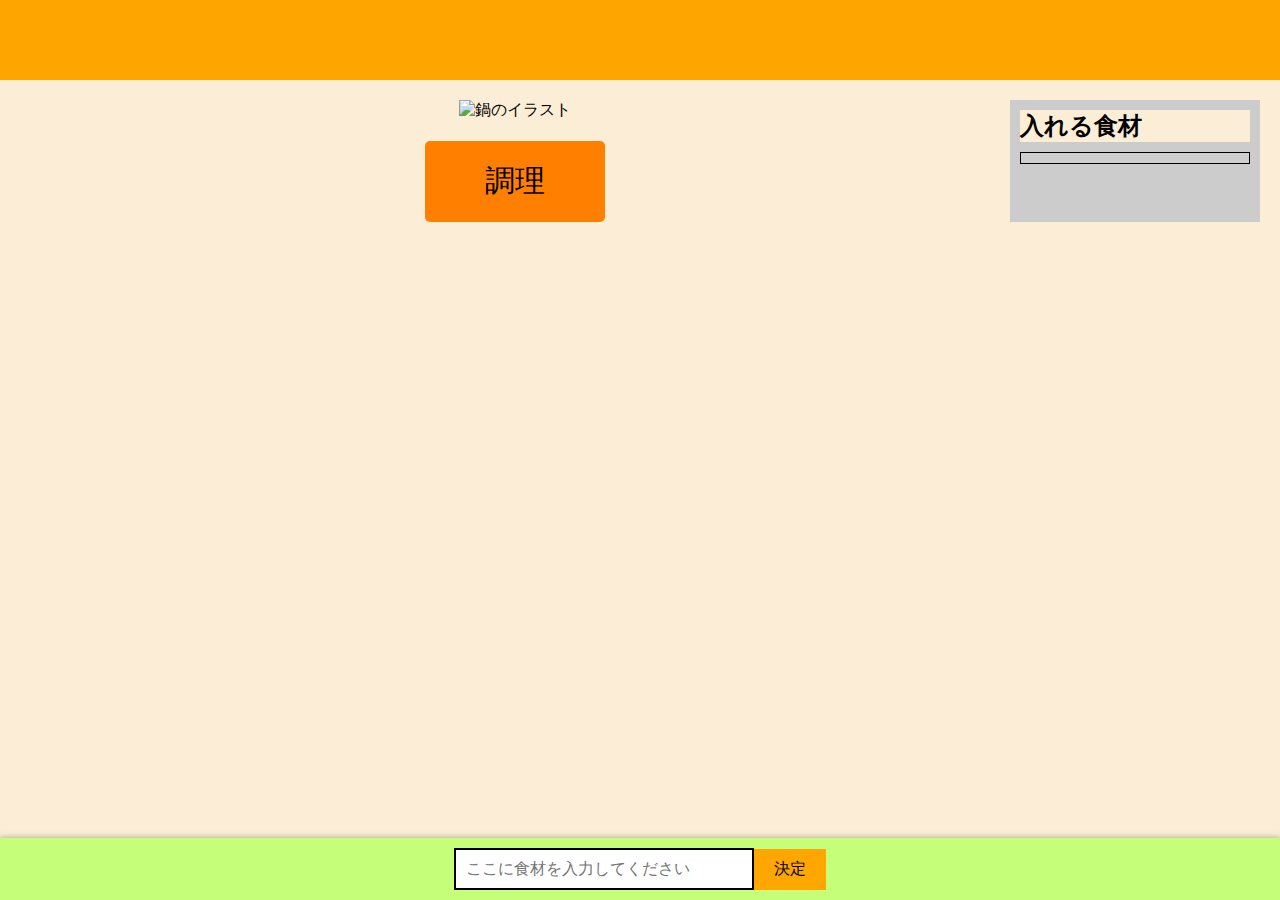
==== aa.html @ 59f1ffc8 "aa.html" ====
<!DOCTYPE html>
<html lang="ja">
<head>
    <meta charset="UTF-8">
    <meta name="viewport" content="width=device-width, initial-scale=1.0">
    <title>鍋の食材入力</title>
    <link rel="stylesheet" href="cc.css">
</head>
<body>
    <header>
        <div class="header-bar"></div>
    </header>

    <main>
        <div class="container">
            <div class="left-section">
                <input type="text" id="inputField" placeholder="ここに食材を入力してください">
                <button id="submitButton">決定</button>
            </div>
            <div class="center-section">
                <img src="nabe.png" alt="鍋のイラスト" class="nabe-image">

                <div class="bottom-button">
                    <button id="nextPageButton">調理</button>
                </div>
            </div>
            <div class="right-section">
                <h2>入れる食材</h2>
                <div id="displayArea"></div>
            </div>
        </div>
    </main>

    <script src="bb.js"></script>
</body>
</html>
---- cc.css ----
/* 全体のリセット */
* {
    margin: 0;
    padding: 0;
    box-sizing: border-box;
    background-color: rgb(252, 238, 214);    
}

/* ヘッダー */
.header-bar {
    width: 100%;
    height: 80px;
    background-color: orange;
}

/* メインレイアウト */
.container {
    display: flex;
    justify-content: space-between;

    padding: 20px;
}

/* 左側の入力エリア */
.left-section {
    position: fixed; /* 画面下部に固定 */
    bottom: 0;
    left: 0;
    width: 100%;
    background: rgb(197, 255, 121); /* 背景色を設定 */
    padding: 10px;
    display: flex;
    justify-content: center;
    align-items: center;
    box-shadow: 0 -2px 5px rgba(0, 0, 0, 0.2); /* 上に影をつけて区別 */
}

input {
    width: 300px;
    padding: 10px;
    font-size: 16px;
    border: 2px solid #000000;
    background-color: rgb(255, 255, 255);
}

button {
    padding: 10px 20px;
    background-color: rgb(255, 166, 0);
    color: rgb(0, 0, 0);
    border: none;
    cursor: pointer;
    font-size: 16px;
}

button:hover {
    background-color: #793c00;
}

/* 中央の鍋画像 */
.center-section {
    flex-grow: 1;
    text-align: center;
}

.nabe-image {
    width: 400px;
}

/* 右側の表示エリア */
.right-section {
    width: 250px;
    background-color: rgb(204, 204, 204);
    padding: 10px;
    
}

.newItem{
    background-color: rgb(206, 206, 206);
    border: 2px solid #000000;
}

.deleteBtn{
    left: 90;
}

#displayArea {
    margin-top: 10px;
    padding: 5px;
    border: 1px solid #000000;
    background-color: rgb(206, 206, 206);
    justify-content: space-between; /* 文字と削除ボタンを左右に配置 */
    align-items: center;     /* 垂直方向に中央揃え */
    
}

#displayArea div {
    display: flex;          /* 横並びにする */
    justify-content: space-between; /* 文字と削除ボタンを左右に配置 */
    align-items: center;     /* 垂直方向に中央揃え */
    padding: 5px;
    border: 1px solid #000;
    background-color: rgb(255, 179, 179);
}

.delete-btn {
    color: rgb(255, 0, 0);
    cursor: pointer;
    margin-left: auto; /* 自動的に右端に寄せる */
    padding: 5px;
    background-color: rgb(255, 179, 179);
}

/* ボタンのスタイル */
.bottom-button {
    text-align: center; /* 中央配置 */
    margin-top: 20px;   /* 鍋の下に余白をつける */
}

#nextPageButton {
    padding: 20px 60px;
    background-color: #ff7f00;
    font-size: 30px; 
    color: rgb(0, 0, 0);
    border: none;
    cursor: pointer;
    border-radius: 5px;
}

#nextPageButton:hover {
    background-color: #793c00;
}
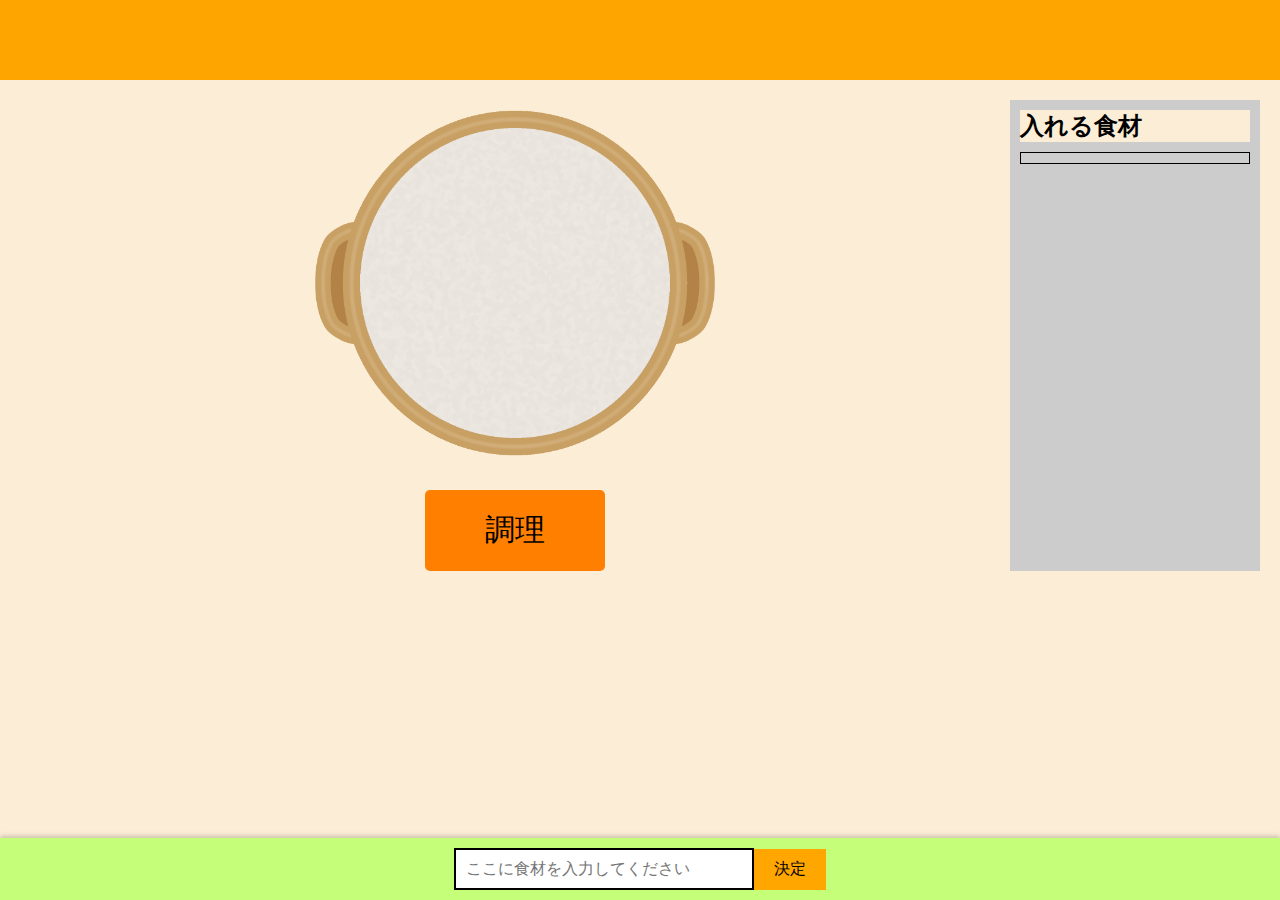
==== commit c88832c6: "Update aa.html" ====
--- a/aa.html
+++ b/aa.html
@@ -1,11 +1,13 @@
 <!DOCTYPE html>
 <html lang="ja">
+
 <head>
     <meta charset="UTF-8">
     <meta name="viewport" content="width=device-width, initial-scale=1.0">
     <title>鍋の食材入力</title>
     <link rel="stylesheet" href="cc.css">
 </head>
+
 <body>
     <header>
         <div class="header-bar"></div>
@@ -13,10 +15,12 @@
 
     <main>
         <div class="container">
-            <div class="left-section">
-                <input type="text" id="inputField" placeholder="ここに食材を入力してください">
-                <button id="submitButton">決定</button>
-            </div>
+            <form action="/add" method="post">
+                <div class="left-section">
+                    <input type="text" id="inputField" name="ingredient" placeholder="ここに食材を入力してください">
+                    <button type="submit" id="submitButton">決定</button>
+                </div>
+            </form>
             <div class="center-section">
                 <img src="nabe.png" alt="鍋のイラスト" class="nabe-image">
 
@@ -33,4 +37,5 @@
 
     <script src="bb.js"></script>
 </body>
-</html>
+
+</html>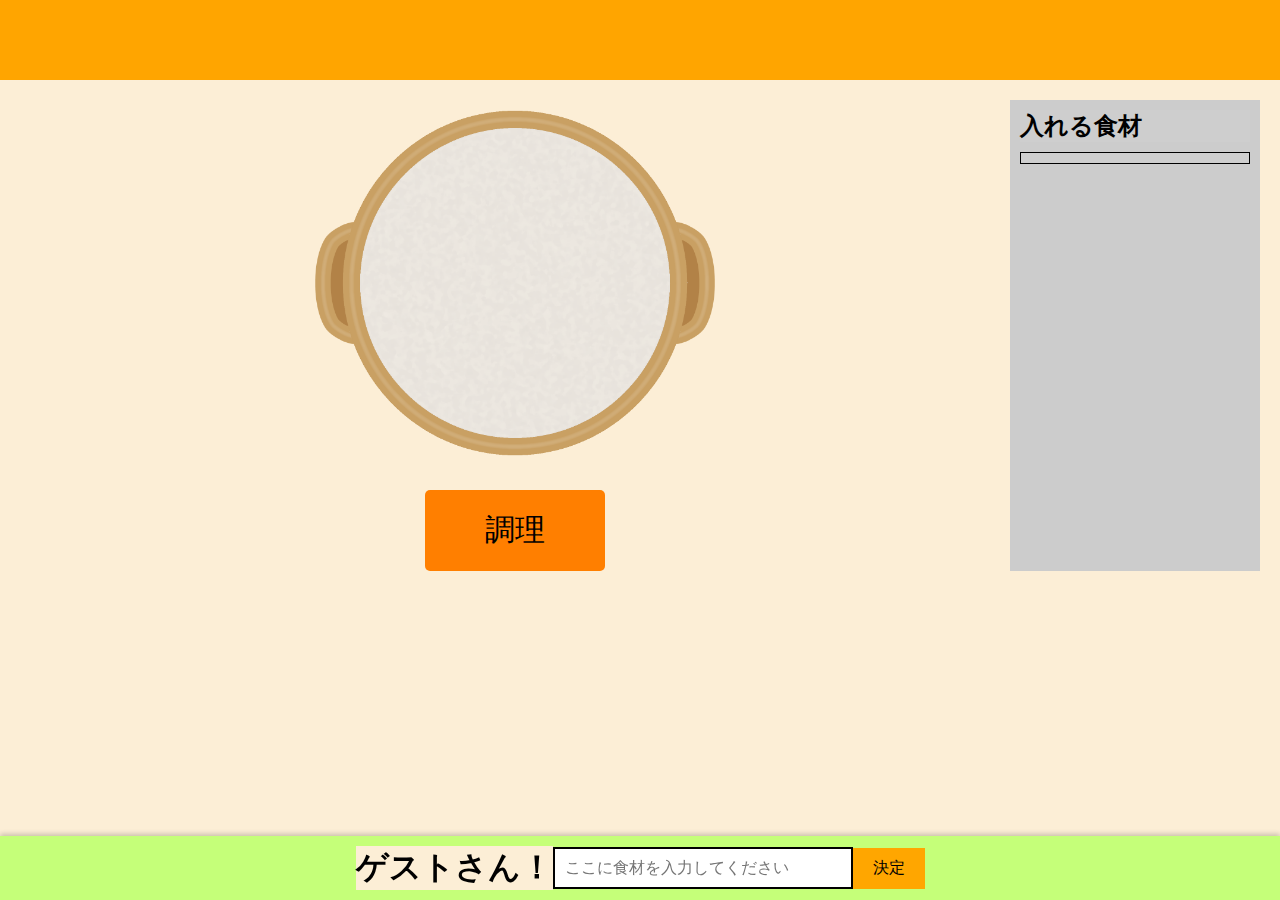
==== commit e175d36d: "aa.html" ====
--- a/aa.html
+++ b/aa.html
@@ -1,13 +1,11 @@
 <!DOCTYPE html>
 <html lang="ja">
-
 <head>
     <meta charset="UTF-8">
     <meta name="viewport" content="width=device-width, initial-scale=1.0">
     <title>鍋の食材入力</title>
     <link rel="stylesheet" href="cc.css">
 </head>
-
 <body>
     <header>
         <div class="header-bar"></div>
@@ -15,12 +13,11 @@
 
     <main>
         <div class="container">
-            <form action="/add" method="post">
-                <div class="left-section">
-                    <input type="text" id="inputField" name="ingredient" placeholder="ここに食材を入力してください">
-                    <button type="submit" id="submitButton">決定</button>
-                </div>
-            </form>
+            <div class="left-section">
+                <h1 id="welcomeMessage"></h1>
+                <input type="text" id="inputField" placeholder="ここに食材を入力してください">
+                <button id="submitButton">決定</button>
+            </div>
             <div class="center-section">
                 <img src="nabe.png" alt="鍋のイラスト" class="nabe-image">
 
@@ -36,6 +33,10 @@
     </main>
 
     <script src="bb.js"></script>
+    <script>
+        // ローカルストレージからユーザー名を取得して表示
+        const userName = localStorage.getItem("userName") || "ゲスト";
+        document.getElementById("welcomeMessage").textContent = `${userName}さん！`;
+    </script>
 </body>
-
-</html>+</html>
--- a/cc.css
+++ b/cc.css
@@ -93,6 +93,10 @@
     
 }
 
+h2{
+    background-color: rgb(206, 206, 206);
+}
+
 #displayArea div {
     display: flex;          /* 横並びにする */
     justify-content: space-between; /* 文字と削除ボタンを左右に配置 */
